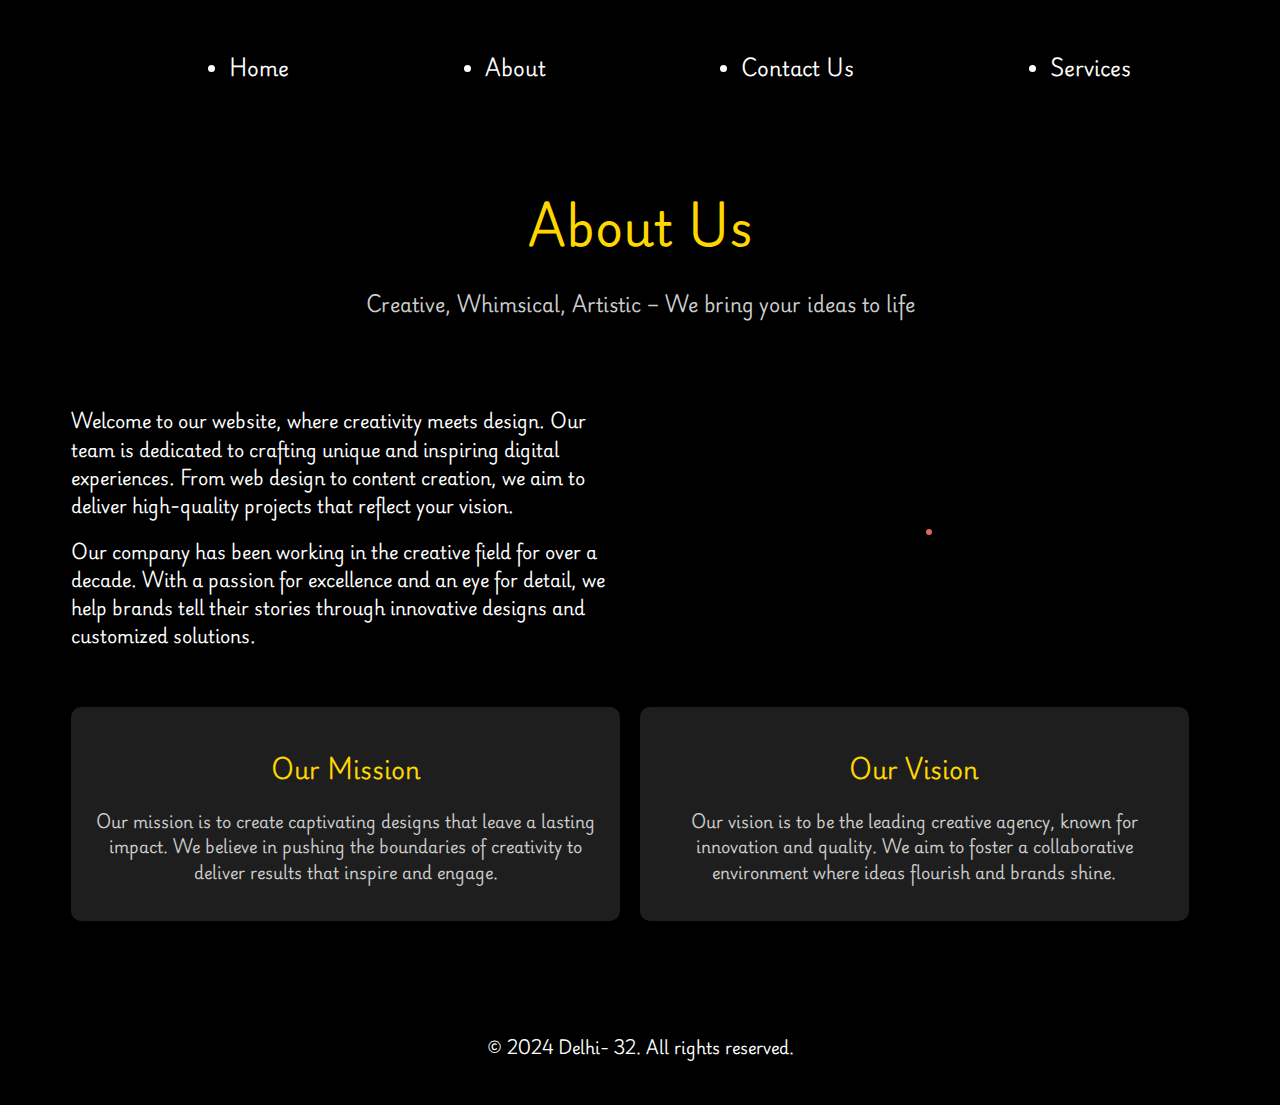
==== about us.html @ 0ba9e555 "Add files via upload" ====
<!DOCTYPE html>
<html lang="en">
<head>
    <meta charset="UTF-8">
    <meta name="viewport" content="width=device-width, initial-scale=1.0">
    <title>About us</title>
    <link rel="stylesheet" href="about us.css">
    <link rel="stylesheet" href="responsive.css">
    <meta name="viewport" content="width=device-width, initial-scale=1.0">

</head>
<body>
    <div class="container">
        <nav id="nav">
            <ul class="menu">
                <li><a href="index.html">Home</a></li>
                <li><a href="about us.html">About</a></li>
                <li><a href="contact us.html">Contact us</a></li>
                <li><a href="services.html">Services</a></li>
            </ul>
        </nav>
        <div class="about-header">
            <h1>About Us</h1>
            <p>Creative, Whimsical, Artistic – We bring your ideas to life</p>
        </div>

        <div class="about-content">
            <div class="about-text">
                <p>
                    Welcome to our website, where creativity meets design. Our team is dedicated to crafting
                    unique and inspiring digital experiences. From web design to content creation, we aim to
                    deliver high-quality projects that reflect your vision.
                </p>
                <p>
                    Our company has been working in the creative field for over a decade. With a passion for
                    excellence and an eye for detail, we help brands tell their stories through innovative
                    designs and customized solutions.
                </p>
            </div>
            <div class="about-image">
                <img src="interior- images/logo.png" alt="">
            </div>
        </div>

        <div class="mission-vision">
            <div class="mission">
                <h2>Our Mission</h2>
                <p>
                    Our mission is to create captivating designs that leave a lasting impact. We believe in
                    pushing the boundaries of creativity to deliver results that inspire and engage.
                </p>
            </div>
            <div class="vision">
                <h2>Our Vision</h2>
                <p>
                    Our vision is to be the leading creative agency, known for innovation and quality. We aim to
                    foster a collaborative environment where ideas flourish and brands shine.
                </p>
            </div>
        </div>
    </div>

    <footer>
        <p>&copy; 2024 Delhi- 32. All rights reserved.</p>
    </footer>

</body>
</html>
---- about us.css ----
@import url('https://fonts.googleapis.com/css2?family=Playwrite+DE+Grund:wght@100..400&display=swap');

:root {
    --color-golden: #189ba6;
    --color-darkgrey: grey;
    --color-black: black;
    --color-white: white;

}

.menu li {
    float: left;
    margin-left: 40px;

}

.menu li a {
    font-family: "Playwrite DE Grund", cursive;
    text-decoration: none;
    color: var(--color-white);
    font-weight: 700;
    display: inline-block;
    font-size: 20px;
    text-transform: capitalize;
}

body {
    font-family: "Playwrite DE Grund", cursive;
    font-weight: 400;
    font-size: 16px;
    color: var(--color-white);
    background-color: var(--color-black);

}

.container {
    max-width: 1200px;
    margin: 0 auto;
    padding: 0px;
}

.about-header {
    text-align: center;
    padding: 50px 0;
}

.about-header h1 {
    font-size: 3rem;
    color: #FFD700;
    margin-bottom: 10px;
}

.about-header p {
    font-size: 1.2rem;
    color: #ccc;
}

.about-content {
    display: flex;
    justify-content: space-between;
    align-items: center;
    flex-wrap: wrap;
}

.about-text {
    flex: 1;
    padding-right: 20px;
    font-size: 1.1rem;
}

.about-text p {
    line-height: 1.6;
}

.about-image {
    flex: 1;
    text-align: center;
}

.about-image img {
    max-width: 100%;
    border-radius: 15px;
    border: 3px solid var(--color-golden);
    filter: invert(1);
}

.mission-vision {
    display: flex;
    justify-content: space-between;
    margin-top: 40px;
}

.mission,
.vision {
    flex: 1;
    padding: 20px;
    margin-right: 20px;
    background-color: #1e1e1e;
    border-radius: 10px;
    text-align: center;
}

.mission h2,
.vision h2 {
    color: #FFD700;
}

.mission p,
.vision p {
    color: #ccc;
    font-size: 1rem;
    line-height: 1.6;
}

footer {
    margin-top: 50px;
    text-align: center;
    padding: 20px;
    background-color: #000;
    color: #fff;
}

@media (max-width: 768px) {

    .about-content,
    .mission-vision {
        flex-direction: column;
        text-align: center;
    }

    .about-text,
    .about-image {
        padding: 0;
        margin-bottom: 20px;
    }

    .mission,
    .vision {
        margin-right: 0;
        margin-bottom: 20px;
    }
}
---- responsive.css ----
@media only screen and (max-width: 768px) {
    .menu {
        float: none;
        text-align: center;
        margin-left: 0;
    }

    .menu li {
        display: block;
        margin: 10px 0;
    }

    .form-container {
        width: 90%;
        margin: auto;
    }

    .hero-section {
        padding: 20px;
        text-align: center;
    }
}
.menu {
    display: flex;
    justify-content: space-around;
    flex-wrap: wrap; 
}
.container {
    width: 90%; 
    padding: 2%;
}
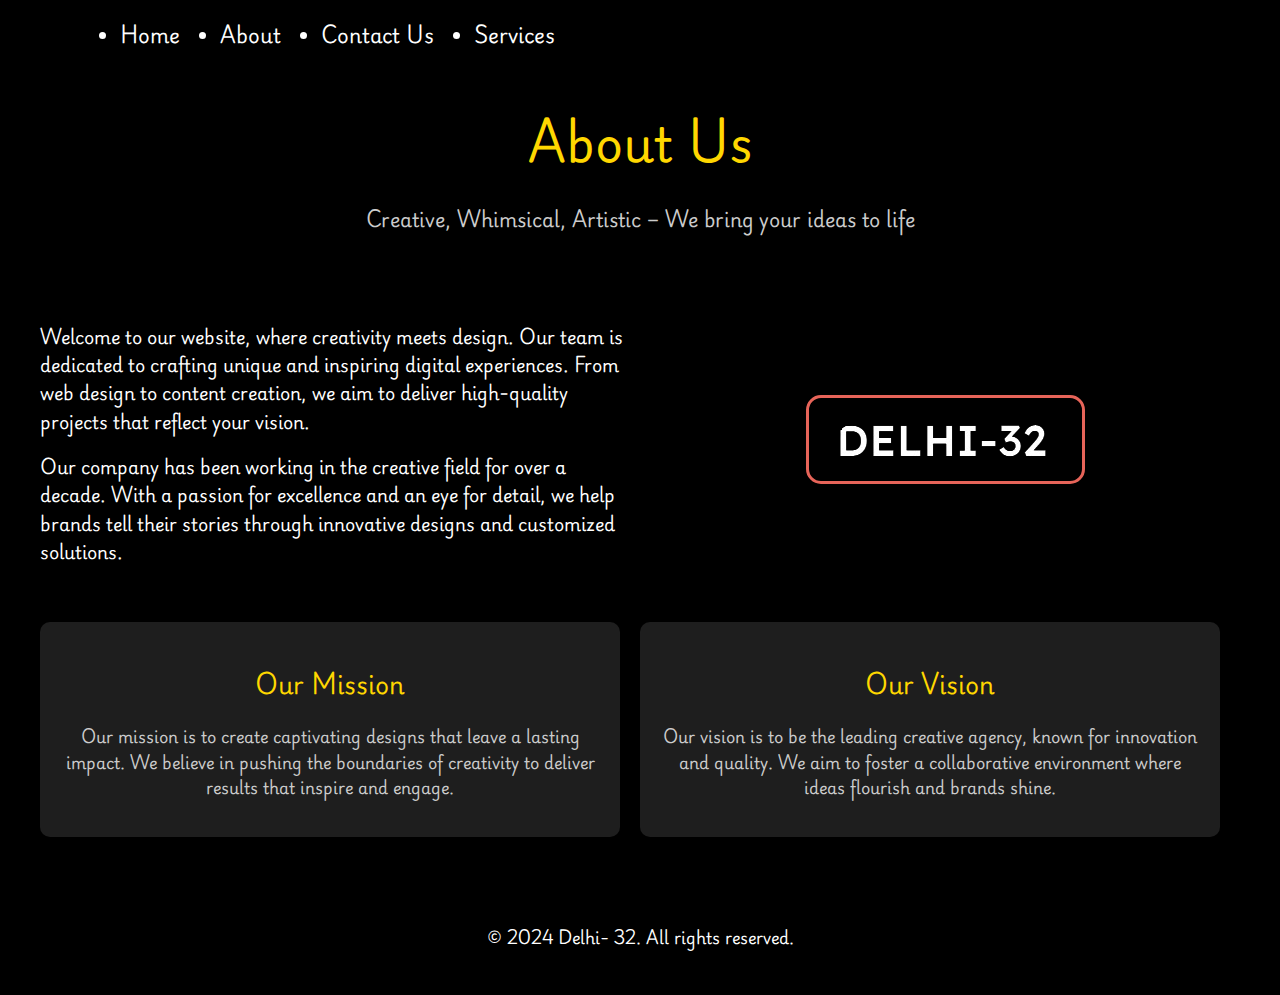
==== commit 4ef56004: "Update about us.html" ====
--- a/about us.html
+++ b/about us.html
@@ -5,7 +5,7 @@
     <meta name="viewport" content="width=device-width, initial-scale=1.0">
     <title>About us</title>
     <link rel="stylesheet" href="about us.css">
-    <link rel="stylesheet" href="responsive.css">
+    <link rel="stylesheet" href="responsive.html">
     <meta name="viewport" content="width=device-width, initial-scale=1.0">
 
 </head>
@@ -65,4 +65,4 @@
     </footer>
 
 </body>
-</html> +</html> 
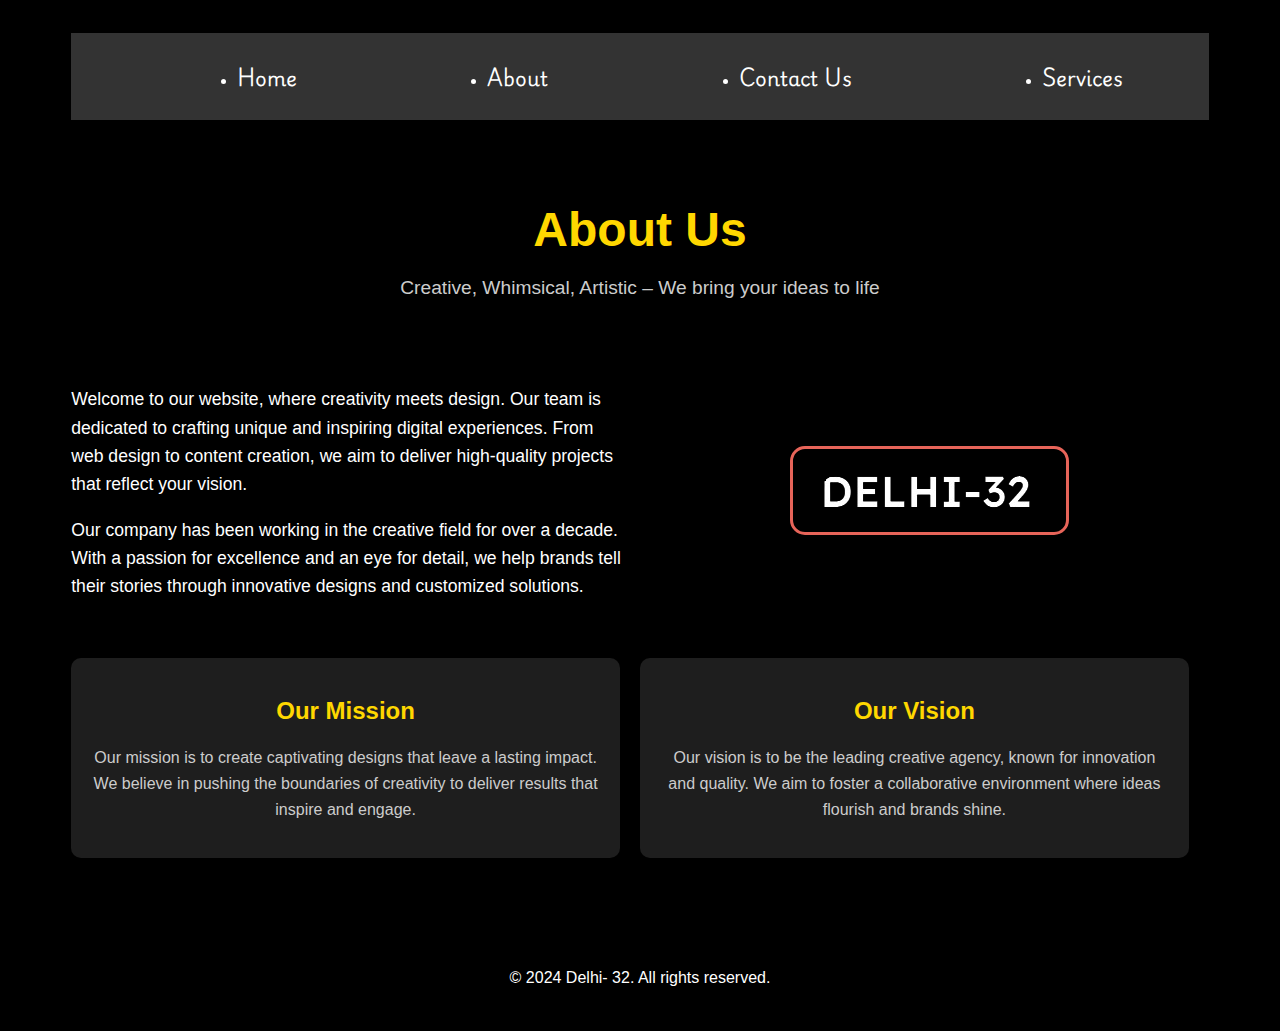
==== commit 76da6253: "Update about us.html" ====
--- a/about us.html
+++ b/about us.html
@@ -5,7 +5,7 @@
     <meta name="viewport" content="width=device-width, initial-scale=1.0">
     <title>About us</title>
     <link rel="stylesheet" href="about us.css">
-    <link rel="stylesheet" href="responsive.html">
+    <link rel="stylesheet" href="responsive.css">
     <meta name="viewport" content="width=device-width, initial-scale=1.0">
 
 </head>
--- a/responsive.css
+++ b/responsive.css
@@ -0,0 +1,116 @@
+
+@media only screen and (max-width: 768px) {
+    .menu {
+        float: none;
+        text-align: center;
+        margin-left: 0;
+    }
+
+    .menu li {
+        display: block;
+        margin: 10px 0;
+    }
+
+    .form-container {
+        width: 90%;
+        margin: auto;
+    }
+
+    .hero-section {
+        padding: 20px;
+        text-align: center;
+    }
+}
+.menu {
+    display: flex;
+    justify-content: space-around;
+    flex-wrap: wrap; 
+}
+.container {
+    width: 90%; 
+    padding: 2%;
+}
+
+/* Basic Navbar Styling */
+body {
+    font-family: Arial, sans-serif;
+  }
+  
+  nav {
+    background-color: #333;
+    padding: 10px;
+  }
+  
+  .navbar {
+    list-style-type: none;
+    margin: 0;
+    padding: 0;
+    display: flex;
+    justify-content: space-around;
+  }
+  
+  .navbar li {
+    position: relative;
+  }
+  
+  .navbar li a {
+    color: white;
+    text-decoration: none;
+    padding: 10px 15px;
+    display: block;
+  }
+  
+  .navbar li:hover {
+    background-color: #555;
+  }
+  
+  .dropdown-content {
+    display: none;
+    position: absolute;
+    background-color: #444;
+    min-width: 160px;
+    z-index: 1;
+  }
+  
+  .dropdown-content li {
+    display: block;
+  }
+  
+  .dropdown-content li a {
+    padding: 10px;
+    text-decoration: none;
+    color: white;
+    display: block;
+  }
+  
+  .dropdown-content li:hover {
+    background-color: #666;
+  }
+  
+  .dropdown:hover .dropdown-content {
+    display: block;
+  }
+  
+  @media (max-width: 768px) {
+    .navbar {
+      display: none;
+      flex-direction: column;
+      align-items: center;
+    }
+  
+    .navbar.active {
+      display: flex;
+    }
+  
+    .menu-icon {
+      font-size: 30px;
+      color: white;
+      cursor: pointer;
+      display: block;
+    }
+  
+    .dropdown-content {
+      position: static;
+    }
+  }
+  